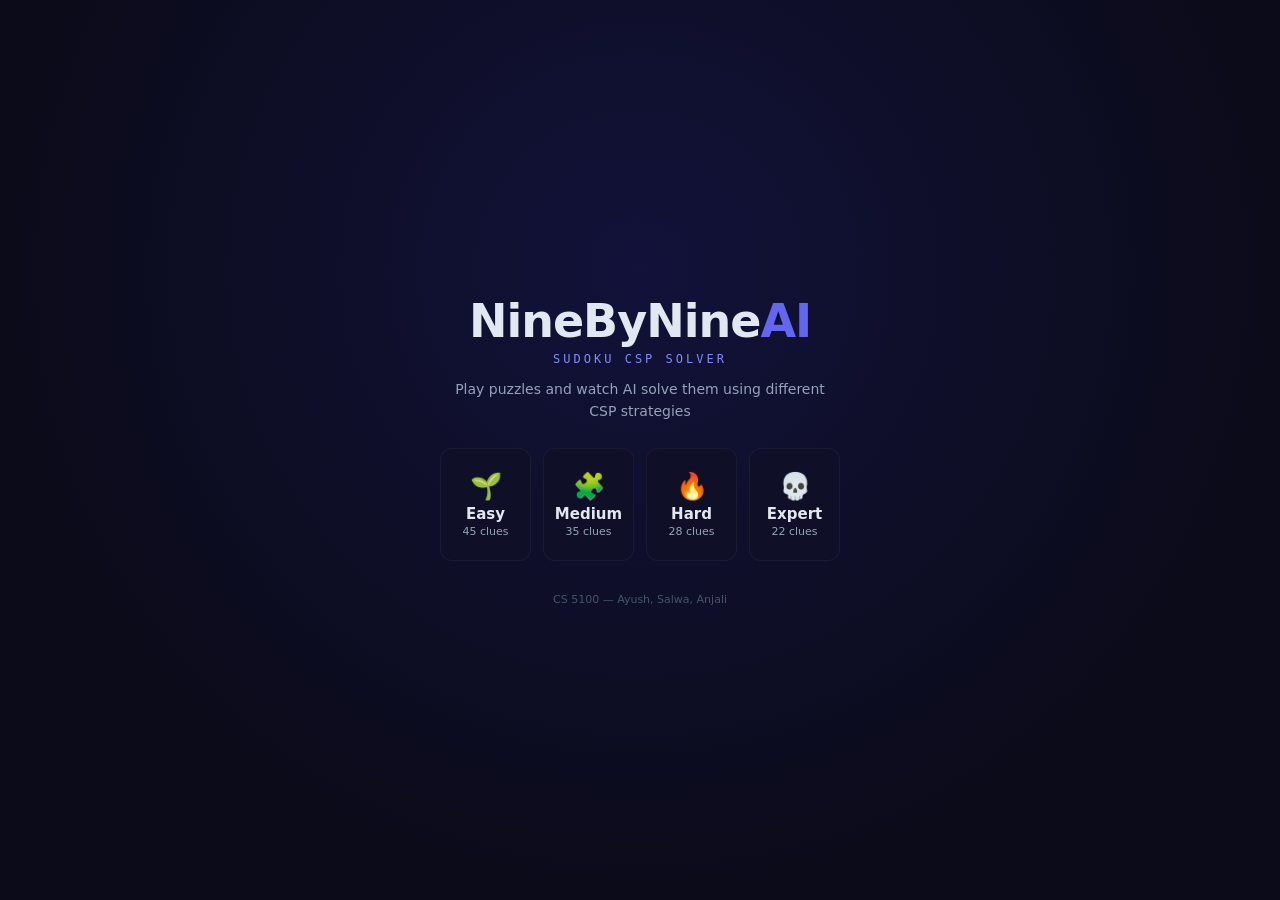
==== frontend/index.html @ eb86bf7b "Progress 2" ====
<!DOCTYPE html>
<html lang="en">
<head>
    <meta charset="UTF-8">
    <meta name="viewport" content="width=device-width, initial-scale=1.0">
    <title>NineByNine AI - Sudoku CSP Solver</title>
    <link rel="stylesheet" href="style.css">
</head>
<body>
    <!-- HOME -->
    <div id="home-screen" class="screen active">
        <div class="home-wrap">
            <h1 class="logo">NineByNine<span>AI</span></h1>
            <p class="subtitle">Sudoku CSP Solver</p>
            <p class="desc">Play puzzles and watch AI solve them using different CSP strategies</p>
            <div class="diff-grid">
                <button class="diff-card" onclick="startGame('easy')">
                    <div class="diff-icon">🌱</div><div class="diff-name">Easy</div><div class="diff-clue">45 clues</div>
                </button>
                <button class="diff-card" onclick="startGame('medium')">
                    <div class="diff-icon">🧩</div><div class="diff-name">Medium</div><div class="diff-clue">35 clues</div>
                </button>
                <button class="diff-card" onclick="startGame('hard')">
                    <div class="diff-icon">🔥</div><div class="diff-name">Hard</div><div class="diff-clue">28 clues</div>
                </button>
                <button class="diff-card" onclick="startGame('expert')">
                    <div class="diff-icon">💀</div><div class="diff-name">Expert</div><div class="diff-clue">22 clues</div>
                </button>
            </div>
            <p class="credits">CS 5100 — Ayush, Salwa, Anjali</p>
        </div>
    </div>

    <!-- PLAY -->
    <div id="play-screen" class="screen">
        <div class="top-bar">
            <button class="btn-ghost" onclick="goHome()">← Home</button>
            <div class="top-info">
                <span id="badge" class="badge">EASY</span>
                <span id="timer" class="timer">00:00</span>
                <span id="hints-used" class="small-text">Hints: 0</span>
            </div>
        </div>
        <div id="win-banner" class="win-banner hidden">🎉 Puzzle Complete!</div>
        <div class="play-row">
            <div class="board-col">
                <div id="board" class="board"></div>
                <div class="numpad" id="numpad"></div>
                <div class="actions">
                    <button class="act-btn" onclick="eraseCell()">✕ Erase</button>
                    <button class="act-btn hint-btn" onclick="doHint()">💡 Hint</button>
                    <button class="act-btn ai-btn" id="ai-toggle" onclick="toggleAI()">🤖 Let AI Solve</button>
                </div>
            </div>
            <div class="side-col">
                <div id="panel-info">
                    <h3>How to Play</h3>
                    <p>Click a cell, then type or tap a number (1-9).</p>
                    <p>Arrow keys to move between cells.</p>
                    <p><b>Hint</b> shows the best next move.</p>
                    <p><b>Let AI Solve</b> picks an algorithm to watch.</p>
                    <div class="box rules-box"><div class="box-label">RULES</div>Each row, column, and 3×3 box must contain 1-9 exactly once.</div>
                    <div class="box stats-box"><div class="box-label">STATS</div>
                        <div>Empty: <span id="st-empty">0</span></div>
                        <div>Errors: <span id="st-errors">None</span></div>
                    </div>
                </div>
                <div id="panel-ai" class="hidden">
                    <h3>AI Strategies</h3>
                    <p class="ai-sub">Pick an algorithm to solve this puzzle</p>
                    <button class="algo-btn" onclick="aiSolve('backtracking')"><span class="algo-ic">↩️</span><div><div class="algo-nm">Plain Backtracking</div><div class="algo-tg">Brute-force explorer</div></div><span class="algo-ar">→</span></button>
                    <button class="algo-btn" onclick="aiSolve('mrv')"><span class="algo-ic">🎯</span><div><div class="algo-nm">Backtracking + MRV</div><div class="algo-tg">Smart variable picker + LCV</div></div><span class="algo-ar">→</span></button>
                    <button class="algo-btn" onclick="aiSolve('fc')"><span class="algo-ic">⚡</span><div><div class="algo-nm">MRV + Forward Checking</div><div class="algo-tg">Constraint propagator + AC-3</div></div><span class="algo-ar">→</span></button>
                    <button class="algo-btn" onclick="aiSolve('mincon')"><span class="algo-ic">🔄</span><div><div class="algo-nm">Min-Conflicts</div><div class="algo-tg">Local search with box swaps</div></div><span class="algo-ar">→</span></button>
                </div>
            </div>
        </div>
    </div>

    <!-- RESULT -->
    <div id="result-screen" class="screen">
        <div class="res-top">
            <button class="btn-ghost" onclick="goPlay()">← Back</button>
            <button class="btn-ghost" onclick="goHome()">🏠 Home</button>
        </div>
        <div class="res-title"><span id="res-icon"></span><div><h1 id="res-name"></h1><p id="res-tag" class="res-tag"></p></div></div>
        <div class="res-row">
            <div class="res-left">
                <div class="card"><h3>Overview</h3><p id="res-desc"></p></div>
                <div class="card"><h3>Performance</h3><div id="res-metrics" class="met-grid"></div></div>
            </div>
            <div class="res-right">
                <h3>Solved Board</h3>
                <div id="res-board" class="board sm-board"></div>
            </div>
        </div>
    </div>

    <script src="app.js"></script>
</body>
</html>
---- frontend/style.css ----
*{box-sizing:border-box;margin:0;padding:0}
body{font-family:'Segoe UI',system-ui,sans-serif;background:#0b0b1a;color:#e2e8f0;min-height:100vh}
.screen{display:none}.screen.active{display:block}.hidden{display:none!important}

/* HOME */
#home-screen{display:flex;justify-content:center;align-items:center;min-height:100vh;background:radial-gradient(ellipse at 50% 30%,#12123a,#0b0b1a 70%)}
.home-wrap{text-align:center;padding:32px}
.logo{font-size:46px;font-weight:800;color:#e2e8f0;letter-spacing:-1px}.logo span{color:#6366f1}
.subtitle{font-family:monospace;font-size:12px;color:#818cf8;letter-spacing:3px;text-transform:uppercase;margin:4px 0 12px}
.desc{color:#94a3b8;font-size:14px;max-width:400px;margin:0 auto 26px;line-height:1.6}
.diff-grid{display:grid;grid-template-columns:repeat(4,1fr);gap:12px;max-width:500px;margin:0 auto}
.diff-card{padding:22px 10px;border-radius:12px;border:1px solid #ffffff0c;background:#0f0f28;cursor:pointer;transition:all .2s;color:inherit;font-family:inherit}
.diff-card:hover{border-color:#6366f140;background:#14143a;transform:translateY(-2px)}
.diff-icon{font-size:26px;margin-bottom:4px}.diff-name{font-weight:700;font-size:15px}.diff-clue{font-size:11px;color:#94a3b8;margin-top:2px}
.credits{margin-top:32px;font-size:11px;color:#475569}

/* TOP BAR */
.top-bar{display:flex;justify-content:space-between;align-items:center;margin-bottom:12px;padding:0 4px}
.btn-ghost{background:#ffffff08;border:1px solid #ffffff0e;border-radius:8px;color:#94a3b8;padding:7px 14px;cursor:pointer;font-size:13px;font-family:inherit;transition:all .15s}
.btn-ghost:hover{background:#ffffff12;color:#cbd5e1}
.top-info{display:flex;align-items:center;gap:14px}
.badge{padding:3px 12px;border-radius:20px;font-size:11px;font-weight:700;letter-spacing:1px;background:#6366f11a;color:#818cf8;border:1px solid #6366f140}
.timer{font-family:'Courier New',monospace;font-size:22px;font-weight:700;letter-spacing:2px}
.small-text{font-size:12px;color:#64748b}
.win-banner{text-align:center;padding:10px;background:#22c55e14;border:1px solid #22c55e30;border-radius:10px;margin-bottom:10px;color:#22c55e;font-weight:600;font-size:15px}

/* PLAY LAYOUT */
#play-screen{max-width:860px;margin:0 auto;padding:14px 18px}
.play-row{display:flex;gap:22px;justify-content:center;align-items:flex-start;flex-wrap:wrap}
.board-col{display:flex;flex-direction:column;align-items:center}
.side-col{width:255px;min-width:220px}
.side-col h3{font-size:17px;font-weight:700;margin-bottom:8px}
.side-col p{color:#94a3b8;font-size:13px;line-height:1.6;padding:2px 0}

/* BOARD */
.board{display:inline-grid;grid-template-columns:repeat(9,46px);grid-template-rows:repeat(9,46px);background:#0a0a20;border-radius:10px;border:2px solid #1c1c38;overflow:hidden}
.cell{width:46px;height:46px;display:flex;align-items:center;justify-content:center;font-family:'Courier New',monospace;font-size:17px;cursor:pointer;user-select:none;transition:background .1s;border-right:1px solid #1a1a3008;border-bottom:1px solid #1a1a3008}
.cell.br{border-right:2px solid #1c1c38}.cell.bb{border-bottom:2px solid #1c1c38}
.cell.original{color:#c8cdd5;font-weight:700;cursor:default}.cell.user-val{color:#818cf8;font-weight:500}
.cell.selected{background:#6366f130}.cell.highlight{background:#6366f10a}.cell.same-val{background:#6366f114}
.cell.error{color:#ef4444!important;background:#ef444412}
.cell.hint-glow{background:#fbbf2430;animation:pulse .8s ease infinite}
.cell.hint-pop{color:#fbbf24!important;animation:pop .4s ease}
.cell.solved-cell{color:#6366f1;font-weight:500}
@keyframes pulse{0%,100%{box-shadow:inset 0 0 8px #fbbf2418}50%{box-shadow:inset 0 0 14px #fbbf2434}}
@keyframes pop{0%{transform:scale(.5);opacity:0}50%{transform:scale(1.2)}100%{transform:scale(1);opacity:1}}

/* NUMPAD */
.numpad{display:grid;grid-template-columns:repeat(9,1fr);gap:4px;margin-top:10px;width:100%}
.num-btn{padding:10px 0;border-radius:7px;border:1px solid #6366f118;background:#6366f108;color:#818cf8;font-size:16px;font-weight:700;font-family:'Courier New',monospace;cursor:pointer;transition:all .12s}
.num-btn:hover{background:#6366f118}.num-btn.done{opacity:.2;cursor:default}

/* ACTIONS */
.actions{display:flex;gap:6px;margin-top:8px;width:100%}
.act-btn{flex:1;padding:9px 10px;border-radius:7px;border:1px solid #ffffff0a;background:#ffffff05;color:#94a3b8;font-size:12px;font-weight:600;cursor:pointer;font-family:inherit;transition:all .12s}
.act-btn:hover{background:#ffffff0e}
.hint-btn{border-color:#fbbf2428;color:#fbbf24}
.ai-btn.on{background:#6366f116;border-color:#6366f140;color:#818cf8}

/* SIDE PANEL */
.box{margin-top:10px;padding:9px 11px;border-radius:8px;font-size:12px;color:#94a3b8;line-height:1.6}
.rules-box{background:#6366f108}.stats-box{background:#fbbf2406}
.box-label{font-size:10px;font-weight:700;letter-spacing:1px;margin-bottom:2px}
.rules-box .box-label{color:#818cf8}.stats-box .box-label{color:#fbbf24}

.ai-sub{font-size:11px;color:#64748b;margin-bottom:12px}
.algo-btn{display:flex;align-items:center;width:100%;padding:11px 13px;border-radius:9px;border:1px solid #ffffff10;background:#0c0c24;cursor:pointer;margin-bottom:6px;transition:all .15s;font-family:inherit;color:inherit;gap:9px;text-align:left}
.algo-btn:hover{background:#12123a;transform:translateX(2px)}
.algo-ic{font-size:19px;flex-shrink:0}.algo-nm{font-weight:700;font-size:13px}.algo-tg{font-size:10px;color:#94a3b8;margin-top:1px}
.algo-ar{color:#6366f1;font-size:15px;margin-left:auto}

/* RESULT */
#result-screen{max-width:960px;margin:0 auto;padding:16px 22px}
.res-top{display:flex;gap:8px;margin-bottom:12px}
.res-title{display:flex;align-items:center;gap:12px;margin-bottom:16px}
.res-title span{font-size:32px}.res-title h1{font-size:24px;font-weight:800}.res-tag{color:#6366f1;font-size:13px;font-weight:600}
.res-row{display:flex;gap:22px;flex-wrap:wrap}
.res-left{flex:1;min-width:270px}.res-right{width:350px;min-width:290px}
.res-right h3{font-size:14px;font-weight:700;margin-bottom:8px}
.card{background:#0c0c24;border:1px solid #ffffff08;border-radius:10px;padding:13px 15px;margin-bottom:9px}
.card h3{font-size:14px;font-weight:700;margin-bottom:5px}.card p{color:#cbd5e1;font-size:13px;line-height:1.6}
.met-grid{display:grid;grid-template-columns:1fr 1fr;gap:7px}
.met-card{background:#0a0a1e;border:1px solid #ffffff08;border-radius:8px;padding:9px 11px}
.met-label{font-size:10px;color:#64748b;font-weight:700;text-transform:uppercase;letter-spacing:1px}
.met-val{font-size:17px;font-weight:800;font-family:'Courier New',monospace;margin-top:1px}
.sm-board{grid-template-columns:repeat(9,34px)!important;grid-template-rows:repeat(9,34px)!important}
.sm-board .cell{width:34px!important;height:34px!important;font-size:13px!important}
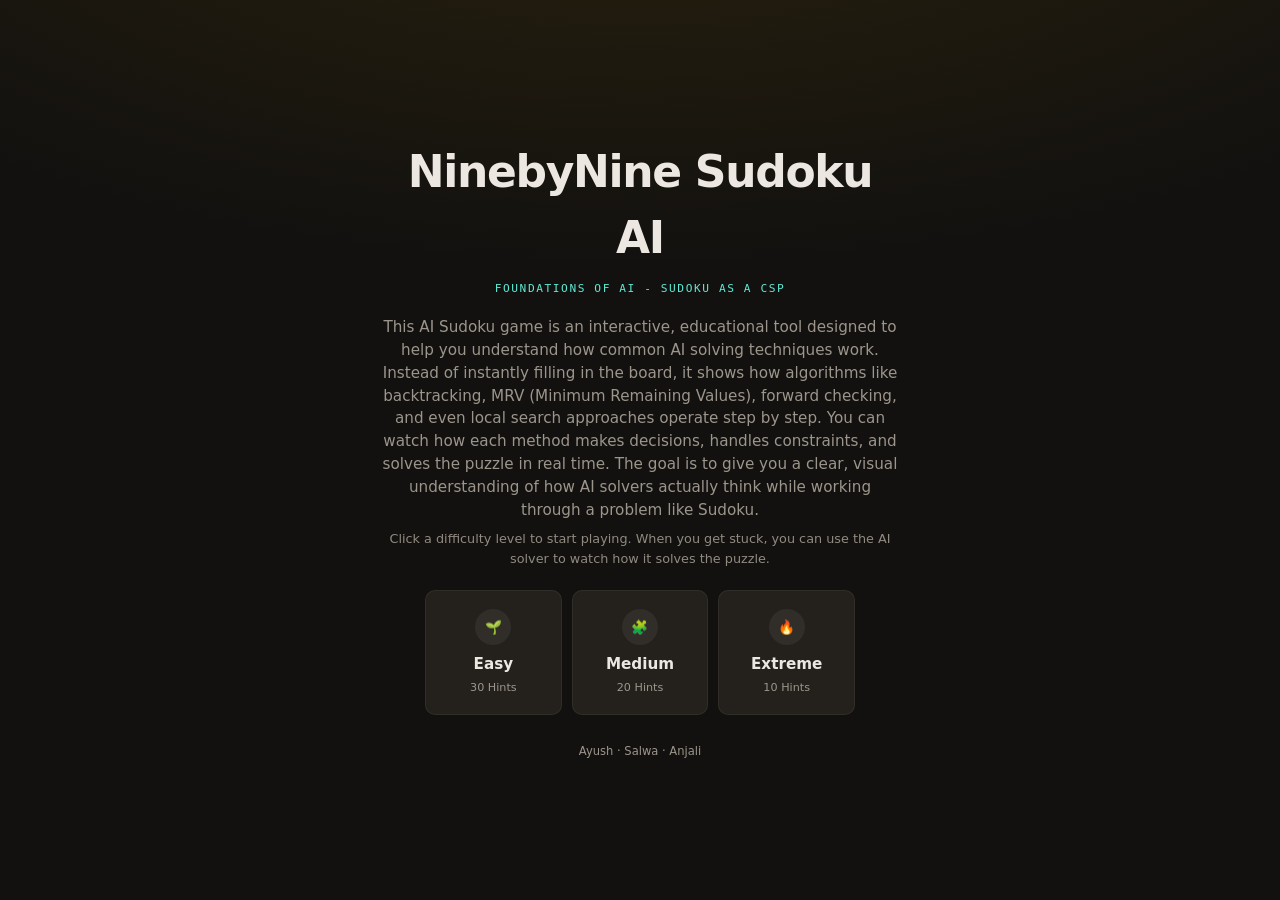
==== commit f0e798ef: "Changing UI features, fized descriptions, removed expert mode, added an animation mode for users to " ====
--- a/frontend/index.html
+++ b/frontend/index.html
@@ -3,96 +3,38 @@
 <head>
     <meta charset="UTF-8">
     <meta name="viewport" content="width=device-width, initial-scale=1.0">
-    <title>NineByNine AI - Sudoku CSP Solver</title>
+    <title>NinebyNine Sudoku AI· CS 5100</title>
     <link rel="stylesheet" href="style.css">
 </head>
 <body>
-    <!-- HOME -->
     <div id="home-screen" class="screen active">
         <div class="home-wrap">
-            <h1 class="logo">NineByNine<span>AI</span></h1>
-            <p class="subtitle">Sudoku CSP Solver</p>
-            <p class="desc">Play puzzles and watch AI solve them using different CSP strategies</p>
+            <h1 class="logo">NinebyNine Sudoku AI</span></h1>
+            <p class="subtitle">Foundations of AI - Sudoku as a CSP</p>
+            <p class="desc">
+                This AI Sudoku game is an interactive, educational tool designed to help you understand how common AI solving techniques work. Instead of instantly filling in the board, it shows how algorithms like backtracking, MRV (Minimum Remaining Values), forward checking, and even local search approaches operate step by step. You can watch how each method makes decisions, handles constraints, and solves the puzzle in real time. The goal is to give you a clear, visual understanding of how AI solvers actually think while working through a problem like Sudoku.
+            </p>
+            <p class="desc-bio">
+                Click a difficulty level to start playing. When you get stuck, you can use the AI solver to watch how it solves the puzzle.
+            </p>
             <div class="diff-grid">
-                <button class="diff-card" onclick="startGame('easy')">
-                    <div class="diff-icon">🌱</div><div class="diff-name">Easy</div><div class="diff-clue">45 clues</div>
-                </button>
-                <button class="diff-card" onclick="startGame('medium')">
-                    <div class="diff-icon">🧩</div><div class="diff-name">Medium</div><div class="diff-clue">35 clues</div>
-                </button>
-                <button class="diff-card" onclick="startGame('hard')">
-                    <div class="diff-icon">🔥</div><div class="diff-name">Hard</div><div class="diff-clue">28 clues</div>
-                </button>
-                <button class="diff-card" onclick="startGame('expert')">
-                    <div class="diff-icon">💀</div><div class="diff-name">Expert</div><div class="diff-clue">22 clues</div>
-                </button>
+                <a href="play.html?diff=easy" class="diff-card">
+                    <div class="diff-icon">🌱</div>
+                    <div class="diff-name">Easy</div>
+                    <div class="diff-clue">30 Hints</div>
+                </a>
+                <a href="play.html?diff=medium" class="diff-card">
+                    <div class="diff-icon">🧩</div>
+                    <div class="diff-name">Medium</div>
+                    <div class="diff-clue">20 Hints</div>
+                </a>
+                <a href="play.html?diff=hard" class="diff-card">
+                    <div class="diff-icon">🔥</div>
+                    <div class="diff-name">Extreme</div>
+                    <div class="diff-clue">10 Hints</div>
+                </a>
             </div>
-            <p class="credits">CS 5100 — Ayush, Salwa, Anjali</p>
-        </div>
-    </div>
-
-    <!-- PLAY -->
-    <div id="play-screen" class="screen">
-        <div class="top-bar">
-            <button class="btn-ghost" onclick="goHome()">← Home</button>
-            <div class="top-info">
-                <span id="badge" class="badge">EASY</span>
-                <span id="timer" class="timer">00:00</span>
-                <span id="hints-used" class="small-text">Hints: 0</span>
-            </div>
-        </div>
-        <div id="win-banner" class="win-banner hidden">🎉 Puzzle Complete!</div>
-        <div class="play-row">
-            <div class="board-col">
-                <div id="board" class="board"></div>
-                <div class="numpad" id="numpad"></div>
-                <div class="actions">
-                    <button class="act-btn" onclick="eraseCell()">✕ Erase</button>
-                    <button class="act-btn hint-btn" onclick="doHint()">💡 Hint</button>
-                    <button class="act-btn ai-btn" id="ai-toggle" onclick="toggleAI()">🤖 Let AI Solve</button>
-                </div>
-            </div>
-            <div class="side-col">
-                <div id="panel-info">
-                    <h3>How to Play</h3>
-                    <p>Click a cell, then type or tap a number (1-9).</p>
-                    <p>Arrow keys to move between cells.</p>
-                    <p><b>Hint</b> shows the best next move.</p>
-                    <p><b>Let AI Solve</b> picks an algorithm to watch.</p>
-                    <div class="box rules-box"><div class="box-label">RULES</div>Each row, column, and 3×3 box must contain 1-9 exactly once.</div>
-                    <div class="box stats-box"><div class="box-label">STATS</div>
-                        <div>Empty: <span id="st-empty">0</span></div>
-                        <div>Errors: <span id="st-errors">None</span></div>
-                    </div>
-                </div>
-                <div id="panel-ai" class="hidden">
-                    <h3>AI Strategies</h3>
-                    <p class="ai-sub">Pick an algorithm to solve this puzzle</p>
-                    <button class="algo-btn" onclick="aiSolve('backtracking')"><span class="algo-ic">↩️</span><div><div class="algo-nm">Plain Backtracking</div><div class="algo-tg">Brute-force explorer</div></div><span class="algo-ar">→</span></button>
-                    <button class="algo-btn" onclick="aiSolve('mrv')"><span class="algo-ic">🎯</span><div><div class="algo-nm">Backtracking + MRV</div><div class="algo-tg">Smart variable picker + LCV</div></div><span class="algo-ar">→</span></button>
-                    <button class="algo-btn" onclick="aiSolve('fc')"><span class="algo-ic">⚡</span><div><div class="algo-nm">MRV + Forward Checking</div><div class="algo-tg">Constraint propagator + AC-3</div></div><span class="algo-ar">→</span></button>
-                    <button class="algo-btn" onclick="aiSolve('mincon')"><span class="algo-ic">🔄</span><div><div class="algo-nm">Min-Conflicts</div><div class="algo-tg">Local search with box swaps</div></div><span class="algo-ar">→</span></button>
-                </div>
-            </div>
-        </div>
-    </div>
-
-    <!-- RESULT -->
-    <div id="result-screen" class="screen">
-        <div class="res-top">
-            <button class="btn-ghost" onclick="goPlay()">← Back</button>
-            <button class="btn-ghost" onclick="goHome()">🏠 Home</button>
-        </div>
-        <div class="res-title"><span id="res-icon"></span><div><h1 id="res-name"></h1><p id="res-tag" class="res-tag"></p></div></div>
-        <div class="res-row">
-            <div class="res-left">
-                <div class="card"><h3>Overview</h3><p id="res-desc"></p></div>
-                <div class="card"><h3>Performance</h3><div id="res-metrics" class="met-grid"></div></div>
-            </div>
-            <div class="res-right">
-                <h3>Solved Board</h3>
-                <div id="res-board" class="board sm-board"></div>
-            </div>
+            <p class="credits">Ayush · Salwa · Anjali</p>
         </div>
     </div>
 
--- a/frontend/style.css
+++ b/frontend/style.css
@@ -1,87 +1,631 @@
-*{box-sizing:border-box;margin:0;padding:0}
-body{font-family:'Segoe UI',system-ui,sans-serif;background:#0b0b1a;color:#e2e8f0;min-height:100vh}
-.screen{display:none}.screen.active{display:block}.hidden{display:none!important}
-
-/* HOME */
-#home-screen{display:flex;justify-content:center;align-items:center;min-height:100vh;background:radial-gradient(ellipse at 50% 30%,#12123a,#0b0b1a 70%)}
-.home-wrap{text-align:center;padding:32px}
-.logo{font-size:46px;font-weight:800;color:#e2e8f0;letter-spacing:-1px}.logo span{color:#6366f1}
-.subtitle{font-family:monospace;font-size:12px;color:#818cf8;letter-spacing:3px;text-transform:uppercase;margin:4px 0 12px}
-.desc{color:#94a3b8;font-size:14px;max-width:400px;margin:0 auto 26px;line-height:1.6}
-.diff-grid{display:grid;grid-template-columns:repeat(4,1fr);gap:12px;max-width:500px;margin:0 auto}
-.diff-card{padding:22px 10px;border-radius:12px;border:1px solid #ffffff0c;background:#0f0f28;cursor:pointer;transition:all .2s;color:inherit;font-family:inherit}
-.diff-card:hover{border-color:#6366f140;background:#14143a;transform:translateY(-2px)}
-.diff-icon{font-size:26px;margin-bottom:4px}.diff-name{font-weight:700;font-size:15px}.diff-clue{font-size:11px;color:#94a3b8;margin-top:2px}
-.credits{margin-top:32px;font-size:11px;color:#475569}
-
-/* TOP BAR */
-.top-bar{display:flex;justify-content:space-between;align-items:center;margin-bottom:12px;padding:0 4px}
-.btn-ghost{background:#ffffff08;border:1px solid #ffffff0e;border-radius:8px;color:#94a3b8;padding:7px 14px;cursor:pointer;font-size:13px;font-family:inherit;transition:all .15s}
-.btn-ghost:hover{background:#ffffff12;color:#cbd5e1}
-.top-info{display:flex;align-items:center;gap:14px}
-.badge{padding:3px 12px;border-radius:20px;font-size:11px;font-weight:700;letter-spacing:1px;background:#6366f11a;color:#818cf8;border:1px solid #6366f140}
-.timer{font-family:'Courier New',monospace;font-size:22px;font-weight:700;letter-spacing:2px}
-.small-text{font-size:12px;color:#64748b}
-.win-banner{text-align:center;padding:10px;background:#22c55e14;border:1px solid #22c55e30;border-radius:10px;margin-bottom:10px;color:#22c55e;font-weight:600;font-size:15px}
-
-/* PLAY LAYOUT */
-#play-screen{max-width:860px;margin:0 auto;padding:14px 18px}
-.play-row{display:flex;gap:22px;justify-content:center;align-items:flex-start;flex-wrap:wrap}
-.board-col{display:flex;flex-direction:column;align-items:center}
-.side-col{width:255px;min-width:220px}
-.side-col h3{font-size:17px;font-weight:700;margin-bottom:8px}
-.side-col p{color:#94a3b8;font-size:13px;line-height:1.6;padding:2px 0}
-
-/* BOARD */
-.board{display:inline-grid;grid-template-columns:repeat(9,46px);grid-template-rows:repeat(9,46px);background:#0a0a20;border-radius:10px;border:2px solid #1c1c38;overflow:hidden}
-.cell{width:46px;height:46px;display:flex;align-items:center;justify-content:center;font-family:'Courier New',monospace;font-size:17px;cursor:pointer;user-select:none;transition:background .1s;border-right:1px solid #1a1a3008;border-bottom:1px solid #1a1a3008}
-.cell.br{border-right:2px solid #1c1c38}.cell.bb{border-bottom:2px solid #1c1c38}
-.cell.original{color:#c8cdd5;font-weight:700;cursor:default}.cell.user-val{color:#818cf8;font-weight:500}
-.cell.selected{background:#6366f130}.cell.highlight{background:#6366f10a}.cell.same-val{background:#6366f114}
-.cell.error{color:#ef4444!important;background:#ef444412}
-.cell.hint-glow{background:#fbbf2430;animation:pulse .8s ease infinite}
-.cell.hint-pop{color:#fbbf24!important;animation:pop .4s ease}
-.cell.solved-cell{color:#6366f1;font-weight:500}
-@keyframes pulse{0%,100%{box-shadow:inset 0 0 8px #fbbf2418}50%{box-shadow:inset 0 0 14px #fbbf2434}}
-@keyframes pop{0%{transform:scale(.5);opacity:0}50%{transform:scale(1.2)}100%{transform:scale(1);opacity:1}}
-
-/* NUMPAD */
-.numpad{display:grid;grid-template-columns:repeat(9,1fr);gap:4px;margin-top:10px;width:100%}
-.num-btn{padding:10px 0;border-radius:7px;border:1px solid #6366f118;background:#6366f108;color:#818cf8;font-size:16px;font-weight:700;font-family:'Courier New',monospace;cursor:pointer;transition:all .12s}
-.num-btn:hover{background:#6366f118}.num-btn.done{opacity:.2;cursor:default}
-
-/* ACTIONS */
-.actions{display:flex;gap:6px;margin-top:8px;width:100%}
-.act-btn{flex:1;padding:9px 10px;border-radius:7px;border:1px solid #ffffff0a;background:#ffffff05;color:#94a3b8;font-size:12px;font-weight:600;cursor:pointer;font-family:inherit;transition:all .12s}
-.act-btn:hover{background:#ffffff0e}
-.hint-btn{border-color:#fbbf2428;color:#fbbf24}
-.ai-btn.on{background:#6366f116;border-color:#6366f140;color:#818cf8}
-
-/* SIDE PANEL */
-.box{margin-top:10px;padding:9px 11px;border-radius:8px;font-size:12px;color:#94a3b8;line-height:1.6}
-.rules-box{background:#6366f108}.stats-box{background:#fbbf2406}
-.box-label{font-size:10px;font-weight:700;letter-spacing:1px;margin-bottom:2px}
-.rules-box .box-label{color:#818cf8}.stats-box .box-label{color:#fbbf24}
-
-.ai-sub{font-size:11px;color:#64748b;margin-bottom:12px}
-.algo-btn{display:flex;align-items:center;width:100%;padding:11px 13px;border-radius:9px;border:1px solid #ffffff10;background:#0c0c24;cursor:pointer;margin-bottom:6px;transition:all .15s;font-family:inherit;color:inherit;gap:9px;text-align:left}
-.algo-btn:hover{background:#12123a;transform:translateX(2px)}
-.algo-ic{font-size:19px;flex-shrink:0}.algo-nm{font-weight:700;font-size:13px}.algo-tg{font-size:10px;color:#94a3b8;margin-top:1px}
-.algo-ar{color:#6366f1;font-size:15px;margin-left:auto}
-
-/* RESULT */
-#result-screen{max-width:960px;margin:0 auto;padding:16px 22px}
-.res-top{display:flex;gap:8px;margin-bottom:12px}
-.res-title{display:flex;align-items:center;gap:12px;margin-bottom:16px}
-.res-title span{font-size:32px}.res-title h1{font-size:24px;font-weight:800}.res-tag{color:#6366f1;font-size:13px;font-weight:600}
-.res-row{display:flex;gap:22px;flex-wrap:wrap}
-.res-left{flex:1;min-width:270px}.res-right{width:350px;min-width:290px}
-.res-right h3{font-size:14px;font-weight:700;margin-bottom:8px}
-.card{background:#0c0c24;border:1px solid #ffffff08;border-radius:10px;padding:13px 15px;margin-bottom:9px}
-.card h3{font-size:14px;font-weight:700;margin-bottom:5px}.card p{color:#cbd5e1;font-size:13px;line-height:1.6}
-.met-grid{display:grid;grid-template-columns:1fr 1fr;gap:7px}
-.met-card{background:#0a0a1e;border:1px solid #ffffff08;border-radius:8px;padding:9px 11px}
-.met-label{font-size:10px;color:#64748b;font-weight:700;text-transform:uppercase;letter-spacing:1px}
-.met-val{font-size:17px;font-weight:800;font-family:'Courier New',monospace;margin-top:1px}
-.sm-board{grid-template-columns:repeat(9,34px)!important;grid-template-rows:repeat(9,34px)!important}
-.sm-board .cell{width:34px!important;height:34px!important;font-size:13px!important}
+/*
+  Styles for the sudoku mini-app.
+  I’m used to writing components in React at work — this is plain CSS on purpose
+  so the whole thing stays easy to open from disk or a static host.
+*/
+
+:root {
+  /* warm dark theme (tired of the default purple “AI app” look) */
+  --bg: #12110f;
+  --bg-elevated: #1c1a17;
+  --bg-card: #24211c;
+  --border-subtle: rgba(255, 255, 255, 0.06);
+  --border-strong: rgba(255, 255, 255, 0.12);
+  --text: #ece8e1;
+  --text-muted: #9c958b;
+  --accent: #e3a008;
+  --accent-soft: rgba(227, 160, 8, 0.15);
+  --accent2: #5eead4;
+  --accent2-soft: rgba(94, 234, 212, 0.12);
+  --danger: #f87171;
+  --danger-soft: rgba(248, 113, 113, 0.12);
+  --font-sans: ui-sans-serif, system-ui, -apple-system, "Segoe UI", Roboto, sans-serif;
+  --font-mono: ui-monospace, "Cascadia Code", "Consolas", monospace;
+  --radius: 10px;
+  --radius-sm: 7px;
+}
+
+*,
+*::before,
+*::after {
+  box-sizing: border-box;
+  margin: 0;
+  padding: 0;
+}
+
+body {
+  font-family: var(--font-sans);
+  background: var(--bg);
+  color: var(--text);
+  min-height: 100vh;
+  line-height: 1.5;
+}
+
+.screen {
+  display: none;
+}
+.screen.active {
+  display: block;
+}
+.hidden {
+  display: none !important;
+}
+
+/* --- home --- */
+#home-screen {
+  min-height: 100vh;
+  display: flex;
+  align-items: center;
+  justify-content: center;
+  padding: 24px;
+  background:
+    radial-gradient(ellipse 80% 50% at 50% -20%, rgba(227, 160, 8, 0.12), transparent),
+    var(--bg);
+}
+
+.home-wrap {
+  text-align: center;
+  max-width: 520px;
+}
+
+.logo {
+  font-size: clamp(2rem, 6vw, 2.75rem);
+  font-weight: 800;
+  letter-spacing: -0.03em;
+  color: var(--text);
+}
+.logo span {
+  color: var(--accent);
+  font-weight: 700;
+}
+
+.subtitle {
+  font-family: var(--font-mono);
+  font-size: 0.7rem;
+  text-transform: uppercase;
+  letter-spacing: 0.14em;
+  color: var(--accent2);
+  margin-top: 10px;
+}
+
+.desc {
+  color: var(--text-muted);
+  font-size: 0.95rem;
+  margin: 18px auto 8px;
+  max-width: 34rem;
+}
+
+.desc-bio {
+  color: var(--text-muted);
+  font-size: 0.8rem;
+  margin: 0 auto 22px;
+  max-width: 32rem;
+  opacity: 0.92;
+}
+
+.diff-grid {
+  display: grid;
+  grid-template-columns: repeat(2, 1fr);
+  gap: 10px;
+  max-width: 360px;
+  margin: 0 auto;
+}
+
+@media (min-width: 520px) {
+  .diff-grid {
+    grid-template-columns: repeat(3, minmax(110px, 1fr));
+    max-width: 430px;
+  }
+}
+
+.diff-card {
+  display: block;
+  padding: 18px 10px;
+  border-radius: var(--radius);
+  border: 1px solid var(--border-subtle);
+  background: var(--bg-card);
+  color: inherit;
+  text-decoration: none;
+  cursor: pointer;
+  transition: border-color 0.15s, transform 0.15s, background 0.15s;
+  -webkit-tap-highlight-color: transparent;
+}
+.diff-card:hover {
+  border-color: var(--accent-soft);
+  background: var(--bg-elevated);
+  transform: translateY(-2px);
+}
+
+.diff-icon {
+  width: 36px;
+  height: 36px;
+  margin: 0 auto 8px;
+  border-radius: 999px;
+  display: flex;
+  align-items: center;
+  justify-content: center;
+  font-weight: 800;
+  font-size: 0.85rem;
+  font-family: var(--font-mono);
+  background: var(--border-subtle);
+  color: var(--text);
+}
+.diff-icon--e { background: var(--accent2-soft); color: var(--accent2); }
+.diff-icon--m { background: var(--accent-soft); color: var(--accent); }
+.diff-icon--h { background: rgba(248, 113, 113, 0.15); color: #fca5a5; }
+.diff-icon--x { background: rgba(167, 139, 250, 0.15); color: #c4b5fd; }
+
+.diff-name {
+  font-weight: 700;
+  font-size: 0.95rem;
+}
+.diff-clue {
+  font-size: 0.7rem;
+  color: var(--text-muted);
+  margin-top: 4px;
+}
+
+.credits {
+  margin-top: 28px;
+  font-size: 0.72rem;
+  color: var(--text-muted);
+}
+
+/* --- play chrome --- */
+.top-bar {
+  display: flex;
+  justify-content: space-between;
+  align-items: center;
+  margin-bottom: 14px;
+  padding: 0 2px;
+}
+
+.btn-ghost {
+  background: transparent;
+  border: 1px solid var(--border-subtle);
+  border-radius: var(--radius-sm);
+  color: var(--text-muted);
+  padding: 8px 14px;
+  cursor: pointer;
+  font-size: 0.82rem;
+  font-family: inherit;
+  transition: background 0.12s, color 0.12s, border-color 0.12s;
+}
+.btn-ghost:hover {
+  background: var(--border-subtle);
+  color: var(--text);
+  border-color: var(--border-strong);
+}
+
+.top-info {
+  display: flex;
+  align-items: center;
+  gap: 12px;
+}
+
+.badge {
+  padding: 4px 11px;
+  border-radius: 999px;
+  font-size: 0.65rem;
+  font-weight: 700;
+  letter-spacing: 0.08em;
+  background: var(--accent-soft);
+  color: var(--accent);
+  border: 1px solid rgba(227, 160, 8, 0.35);
+}
+
+.timer {
+  font-family: var(--font-mono);
+  font-size: 1.25rem;
+  font-weight: 700;
+  letter-spacing: 0.06em;
+  color: var(--text);
+}
+
+.small-text {
+  font-size: 0.75rem;
+  color: var(--text-muted);
+}
+
+.win-banner {
+  text-align: center;
+  padding: 10px 12px;
+  border-radius: var(--radius-sm);
+  margin-bottom: 12px;
+  font-weight: 600;
+  font-size: 0.9rem;
+  background: var(--accent2-soft);
+  border: 1px solid rgba(94, 234, 212, 0.25);
+  color: var(--accent2);
+}
+
+#play-screen {
+  max-width: 880px;
+  margin: 0 auto;
+  padding: 16px 18px 32px;
+}
+
+.play-row {
+  display: flex;
+  gap: 24px;
+  justify-content: center;
+  align-items: flex-start;
+  flex-wrap: wrap;
+}
+
+.board-col {
+  display: flex;
+  flex-direction: column;
+  align-items: center;
+}
+
+.side-col {
+  width: 270px;
+  min-width: 220px;
+}
+.side-col h3 {
+  font-size: 1rem;
+  font-weight: 700;
+  margin-bottom: 8px;
+  color: var(--text);
+}
+.side-col p {
+  color: var(--text-muted);
+  font-size: 0.82rem;
+  line-height: 1.55;
+  padding: 3px 0;
+}
+
+.dev-note {
+  font-size: 0.72rem;
+  color: var(--text-muted);
+  opacity: 0.85;
+  border-left: 2px solid var(--border-strong);
+  padding-left: 10px;
+  margin-top: 10px;
+}
+
+/* --- grid --- */
+.board {
+  display: inline-grid;
+  grid-template-columns: repeat(9, 44px);
+  grid-template-rows: repeat(9, 44px);
+  background: #0d0c0b;
+  border-radius: var(--radius);
+  border: 2px solid var(--border-strong);
+  overflow: hidden;
+}
+
+.cell {
+  width: 44px;
+  height: 44px;
+  display: flex;
+  align-items: center;
+  justify-content: center;
+  font-family: var(--font-mono);
+  font-size: 1rem;
+  cursor: pointer;
+  user-select: none;
+  transition: background 0.08s;
+  border-right: 1px solid rgba(255, 255, 255, 0.04);
+  border-bottom: 1px solid rgba(255, 255, 255, 0.04);
+}
+.cell.br {
+  border-right: 2px solid rgba(255, 255, 255, 0.14);
+}
+.cell.bb {
+  border-bottom: 2px solid rgba(255, 255, 255, 0.14);
+}
+.cell.original {
+  color: #d6d0c8;
+  font-weight: 700;
+  cursor: default;
+}
+.cell.user-val {
+  color: var(--accent);
+  font-weight: 600;
+}
+.cell.selected {
+  background: var(--accent-soft);
+}
+.cell.highlight {
+  background: rgba(255, 255, 255, 0.03);
+}
+.cell.same-val {
+  background: rgba(227, 160, 8, 0.08);
+}
+.cell.error {
+  color: var(--danger) !important;
+  background: var(--danger-soft) !important;
+}
+.cell.hint-glow {
+  background: rgba(251, 191, 36, 0.2);
+  animation: pulse 0.85s ease infinite;
+}
+.cell.hint-pop {
+  color: #fcd34d !important;
+  animation: pop 0.35s ease;
+}
+.cell.solved-cell {
+  color: var(--accent2);
+  font-weight: 600;
+}
+
+@keyframes pulse {
+  0%,
+  100% {
+    box-shadow: inset 0 0 6px rgba(251, 191, 36, 0.12);
+  }
+  50% {
+    box-shadow: inset 0 0 12px rgba(251, 191, 36, 0.22);
+  }
+}
+
+@keyframes pop {
+  0% {
+    transform: scale(0.85);
+    opacity: 0.5;
+  }
+  50% {
+    transform: scale(1.08);
+  }
+  100% {
+    transform: scale(1);
+    opacity: 1;
+  }
+}
+
+.numpad {
+  display: grid;
+  grid-template-columns: repeat(9, 1fr);
+  gap: 5px;
+  margin-top: 12px;
+  width: 100%;
+  max-width: calc(9 * 44px + 8 * 5px);
+}
+
+.num-btn {
+  padding: 9px 0;
+  border-radius: var(--radius-sm);
+  border: 1px solid var(--border-subtle);
+  background: var(--bg-elevated);
+  color: var(--accent2);
+  font-size: 0.95rem;
+  font-weight: 700;
+  font-family: var(--font-mono);
+  cursor: pointer;
+  transition: background 0.1s, border-color 0.1s;
+}
+.num-btn:hover {
+  background: var(--bg-card);
+  border-color: var(--border-strong);
+}
+.num-btn.done {
+  opacity: 0.25;
+  cursor: default;
+}
+
+.actions {
+  display: flex;
+  gap: 8px;
+  margin-top: 10px;
+  width: 100%;
+  max-width: calc(9 * 44px + 8 * 5px);
+}
+
+.act-btn {
+  flex: 1;
+  padding: 9px 8px;
+  border-radius: var(--radius-sm);
+  border: 1px solid var(--border-subtle);
+  background: transparent;
+  color: var(--text-muted);
+  font-size: 0.72rem;
+  font-weight: 600;
+  font-family: inherit;
+  cursor: pointer;
+  transition: background 0.1s, color 0.1s;
+}
+.act-btn:hover {
+  background: var(--border-subtle);
+  color: var(--text);
+}
+.hint-btn {
+  border-color: rgba(251, 191, 36, 0.25);
+  color: #fcd34d;
+}
+.ai-btn.on {
+  background: var(--accent-soft);
+  border-color: rgba(227, 160, 8, 0.45);
+  color: var(--accent);
+}
+
+.box {
+  margin-top: 12px;
+  padding: 10px 12px;
+  border-radius: var(--radius-sm);
+  font-size: 0.78rem;
+  color: var(--text-muted);
+  line-height: 1.55;
+}
+.rules-box {
+  background: rgba(255, 255, 255, 0.03);
+}
+.stats-box {
+  background: var(--accent2-soft);
+}
+.box-label {
+  font-size: 0.62rem;
+  font-weight: 700;
+  letter-spacing: 0.1em;
+  margin-bottom: 4px;
+  color: var(--text-muted);
+}
+.rules-box .box-label {
+  color: var(--accent2);
+}
+.stats-box .box-label {
+  color: var(--accent2);
+}
+
+.ai-sub {
+  font-size: 0.72rem;
+  color: var(--text-muted);
+  margin-bottom: 10px;
+}
+
+.algo-btn {
+  display: flex;
+  align-items: center;
+  width: 100%;
+  padding: 10px 12px;
+  border-radius: var(--radius-sm);
+  border: 1px solid var(--border-subtle);
+  background: var(--bg-card);
+  cursor: pointer;
+  margin-bottom: 7px;
+  font-family: inherit;
+  color: inherit;
+  gap: 10px;
+  text-align: left;
+  transition: border-color 0.12s, background 0.12s;
+}
+.algo-btn:hover {
+  border-color: var(--border-strong);
+  background: var(--bg-elevated);
+}
+
+.algo-ic {
+  font-size: 0.72rem;
+  font-weight: 800;
+  font-family: var(--font-mono);
+  flex-shrink: 0;
+  width: 2rem;
+  color: var(--accent);
+}
+.algo-nm {
+  font-weight: 700;
+  font-size: 0.82rem;
+}
+.algo-tg {
+  font-size: 0.68rem;
+  color: var(--text-muted);
+  margin-top: 2px;
+}
+.algo-ar {
+  margin-left: auto;
+  color: var(--text-muted);
+  font-size: 0.85rem;
+}
+
+/* results screen */
+#result-screen {
+  max-width: 960px;
+  margin: 0 auto;
+  padding: 16px 20px 40px;
+}
+
+.res-top {
+  display: flex;
+  gap: 8px;
+  margin-bottom: 14px;
+}
+
+.res-title {
+  display: flex;
+  align-items: center;
+  gap: 12px;
+  margin-bottom: 16px;
+}
+.res-title span {
+  font-size: 1.75rem;
+  font-weight: 800;
+  font-family: var(--font-mono);
+  color: var(--accent);
+}
+.res-title h1 {
+  font-size: 1.35rem;
+  font-weight: 800;
+}
+.res-tag {
+  color: var(--accent2);
+  font-size: 0.8rem;
+  font-weight: 600;
+  margin-top: 2px;
+}
+
+.res-row {
+  display: flex;
+  gap: 22px;
+  flex-wrap: wrap;
+}
+
+.res-left {
+  flex: 1;
+  min-width: 260px;
+}
+.res-right {
+  width: 340px;
+  min-width: 280px;
+}
+.res-right h3 {
+  font-size: 0.85rem;
+  font-weight: 700;
+  margin-bottom: 8px;
+}
+
+.card {
+  background: var(--bg-card);
+  border: 1px solid var(--border-subtle);
+  border-radius: var(--radius);
+  padding: 14px 16px;
+  margin-bottom: 10px;
+}
+.card h3 {
+  font-size: 0.85rem;
+  font-weight: 700;
+  margin-bottom: 6px;
+}
+.card p {
+  color: #d4cfc7;
+  font-size: 0.84rem;
+  line-height: 1.55;
+}
+
+.met-grid {
+  display: grid;
+  grid-template-columns: 1fr 1fr;
+  gap: 8px;
+}
+
+.met-card {
+  background: var(--bg);
+  border: 1px solid var(--border-subtle);
+  border-radius: var(--radius-sm);
+  padding: 8px 10px;
+}
+
+.met-label {
+  font-size: 0.58rem;
+  font-weight: 700;
+  text-transform: uppercase;
+  letter-spacing: 0.08em;
+  color: var(--text-muted);
+}
+
+.met-val {
+  font-size: 1rem;
+  font-weight: 800;
+  font-family: var(--font-mono);
+  margin-top: 2px;
+}
+
+.sm-board {
+  grid-template-columns: repeat(9, 32px) !important;
+  grid-template-rows: repeat(9, 32px) !important;
+}
+.sm-board .cell {
+  width: 32px !important;
+  height: 32px !important;
+  font-size: 0.78rem !important;
+}
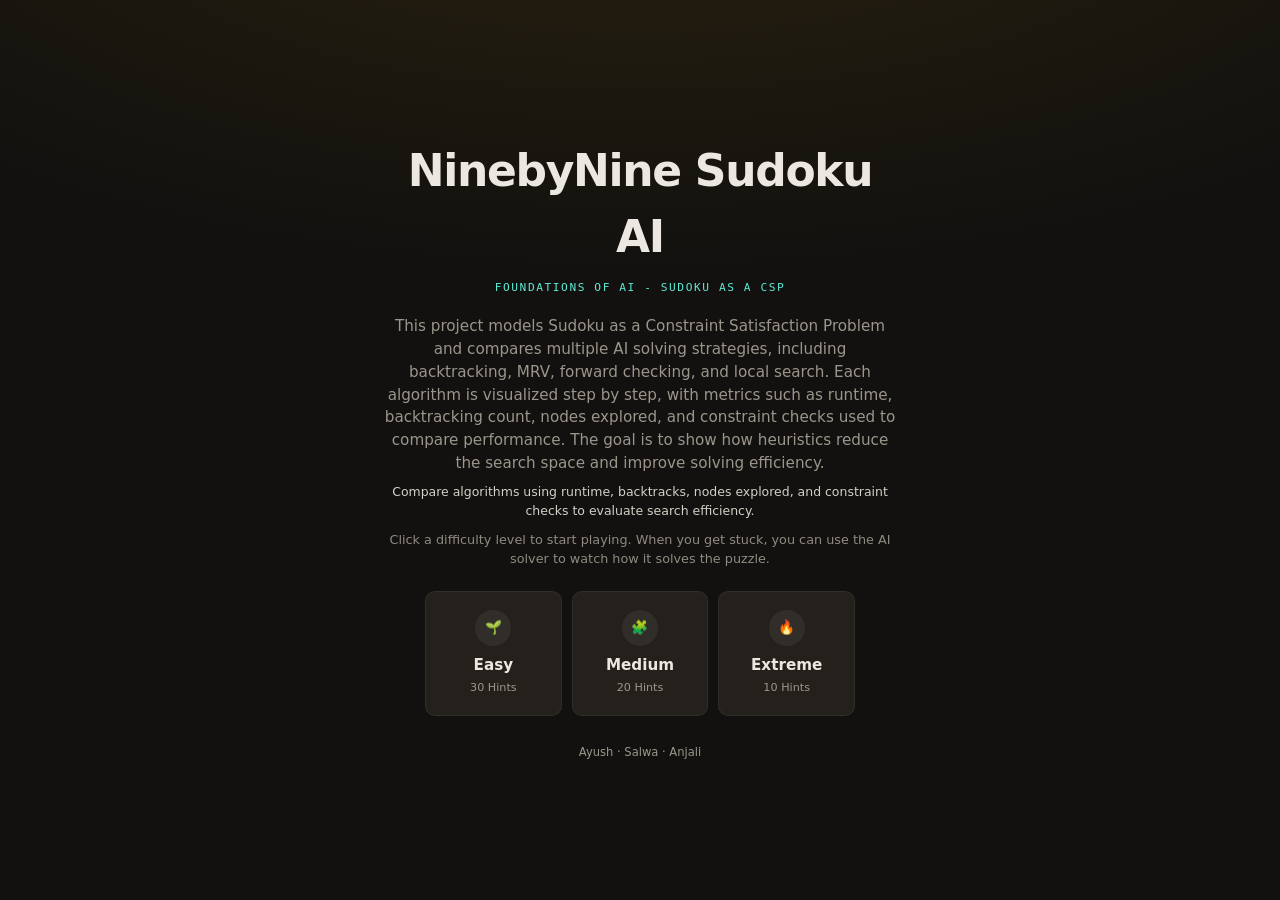
==== commit cd8b26b1: "Change animation time to present in seconds not miliseconds" ====
--- a/frontend/index.html
+++ b/frontend/index.html
@@ -12,7 +12,10 @@
             <h1 class="logo">NinebyNine Sudoku AI</span></h1>
             <p class="subtitle">Foundations of AI - Sudoku as a CSP</p>
             <p class="desc">
-                This AI Sudoku game is an interactive, educational tool designed to help you understand how common AI solving techniques work. Instead of instantly filling in the board, it shows how algorithms like backtracking, MRV (Minimum Remaining Values), forward checking, and even local search approaches operate step by step. You can watch how each method makes decisions, handles constraints, and solves the puzzle in real time. The goal is to give you a clear, visual understanding of how AI solvers actually think while working through a problem like Sudoku.
+                This project models Sudoku as a Constraint Satisfaction Problem and compares multiple AI solving strategies, including backtracking, MRV, forward checking, and local search. Each algorithm is visualized step by step, with metrics such as runtime, backtracking count, nodes explored, and constraint checks used to compare performance. The goal is to show how heuristics reduce the search space and improve solving efficiency.
+            </p>
+            <p class="desc-note">
+                Compare algorithms using runtime, backtracks, nodes explored, and constraint checks to evaluate search efficiency.
             </p>
             <p class="desc-bio">
                 Click a difficulty level to start playing. When you get stuck, you can use the AI solver to watch how it solves the puzzle.
--- a/frontend/style.css
+++ b/frontend/style.css
@@ -103,6 +103,13 @@
   opacity: 0.92;
 }
 
+.desc-note {
+  color: #d4cfc7;
+  font-size: 0.78rem;
+  margin: 8px auto 10px;
+  max-width: 34rem;
+}
+
 .diff-grid {
   display: grid;
   grid-template-columns: repeat(2, 1fr);
@@ -592,6 +599,13 @@
   line-height: 1.55;
 }
 
+.res-note {
+  color: var(--text-muted);
+  font-size: 0.74rem;
+  line-height: 1.45;
+  margin-bottom: 8px;
+}
+
 .met-grid {
   display: grid;
   grid-template-columns: 1fr 1fr;
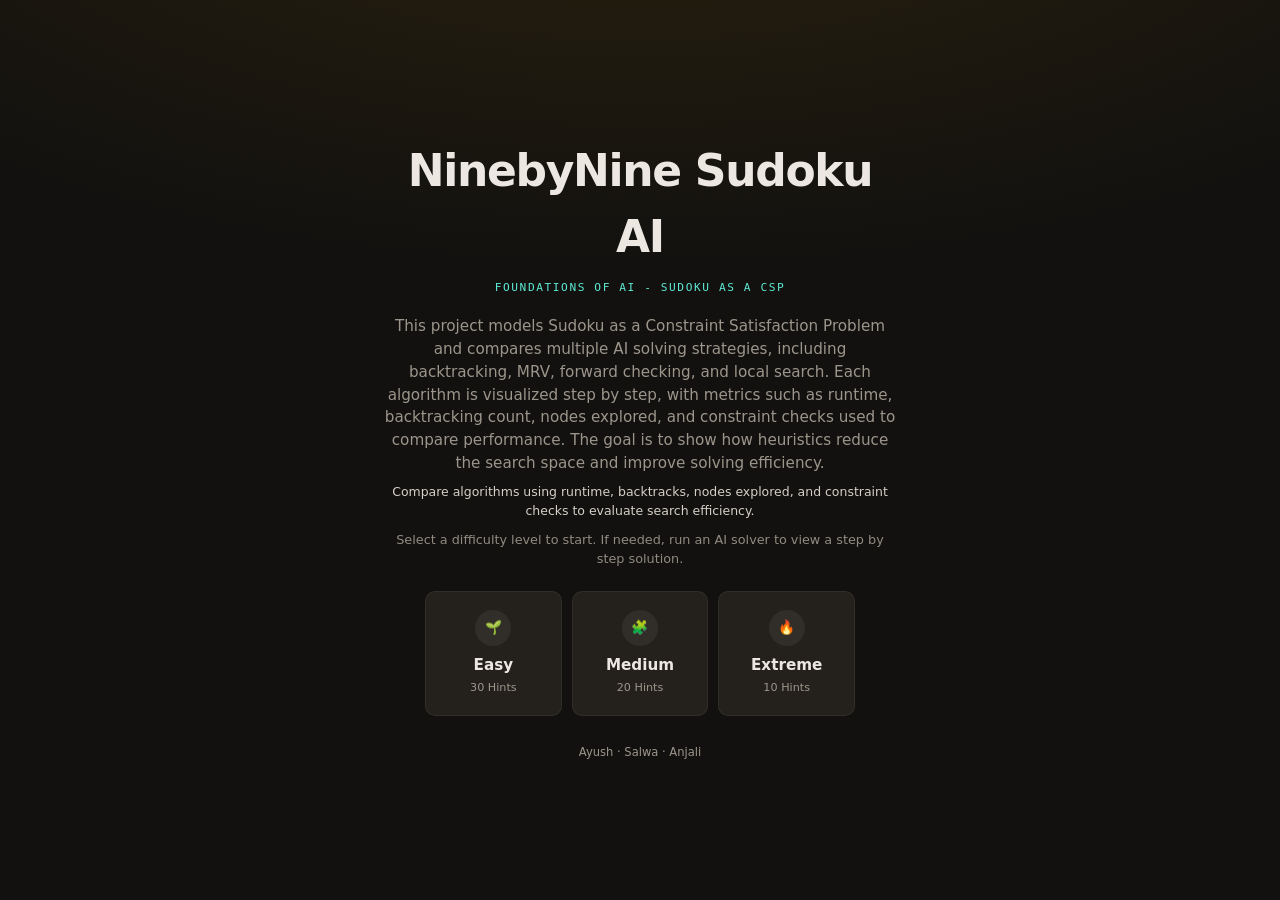
==== commit 711e0c4c: "final touches" ====
--- a/frontend/index.html
+++ b/frontend/index.html
@@ -1,3 +1,5 @@
+<!-- Home screen: project overview and difficulty selection -->
+
 <!DOCTYPE html>
 <html lang="en">
 <head>
@@ -18,7 +20,7 @@
                 Compare algorithms using runtime, backtracks, nodes explored, and constraint checks to evaluate search efficiency.
             </p>
             <p class="desc-bio">
-                Click a difficulty level to start playing. When you get stuck, you can use the AI solver to watch how it solves the puzzle.
+                Select a difficulty level to start. If needed, run an AI solver to view a step by step solution.
             </p>
             <div class="diff-grid">
                 <a href="play.html?diff=easy" class="diff-card">
--- a/frontend/style.css
+++ b/frontend/style.css
@@ -1,11 +1,13 @@
 /*
-  Styles for the sudoku mini-app.
-  I’m used to writing components in React at work — this is plain CSS on purpose
-  so the whole thing stays easy to open from disk or a static host.
+  Styles for the app
+  Includes:
+  - Home/Landing screen
+  - Puzzle play screen
+  - Solver results and replay controls
 */
 
 :root {
-  /* warm dark theme (tired of the default purple “AI app” look) */
+  /* A better darker theme instead of the purple */
   --bg: #12110f;
   --bg-elevated: #1c1a17;
   --bg-card: #24211c;
@@ -606,6 +608,17 @@
   margin-bottom: 8px;
 }
 
+.replay-btn {
+  margin-top: 10px;
+  width: fit-content;
+}
+
+.replay-actions {
+  display: flex;
+  gap: 8px;
+  flex-wrap: wrap;
+}
+
 .met-grid {
   display: grid;
   grid-template-columns: 1fr 1fr;
